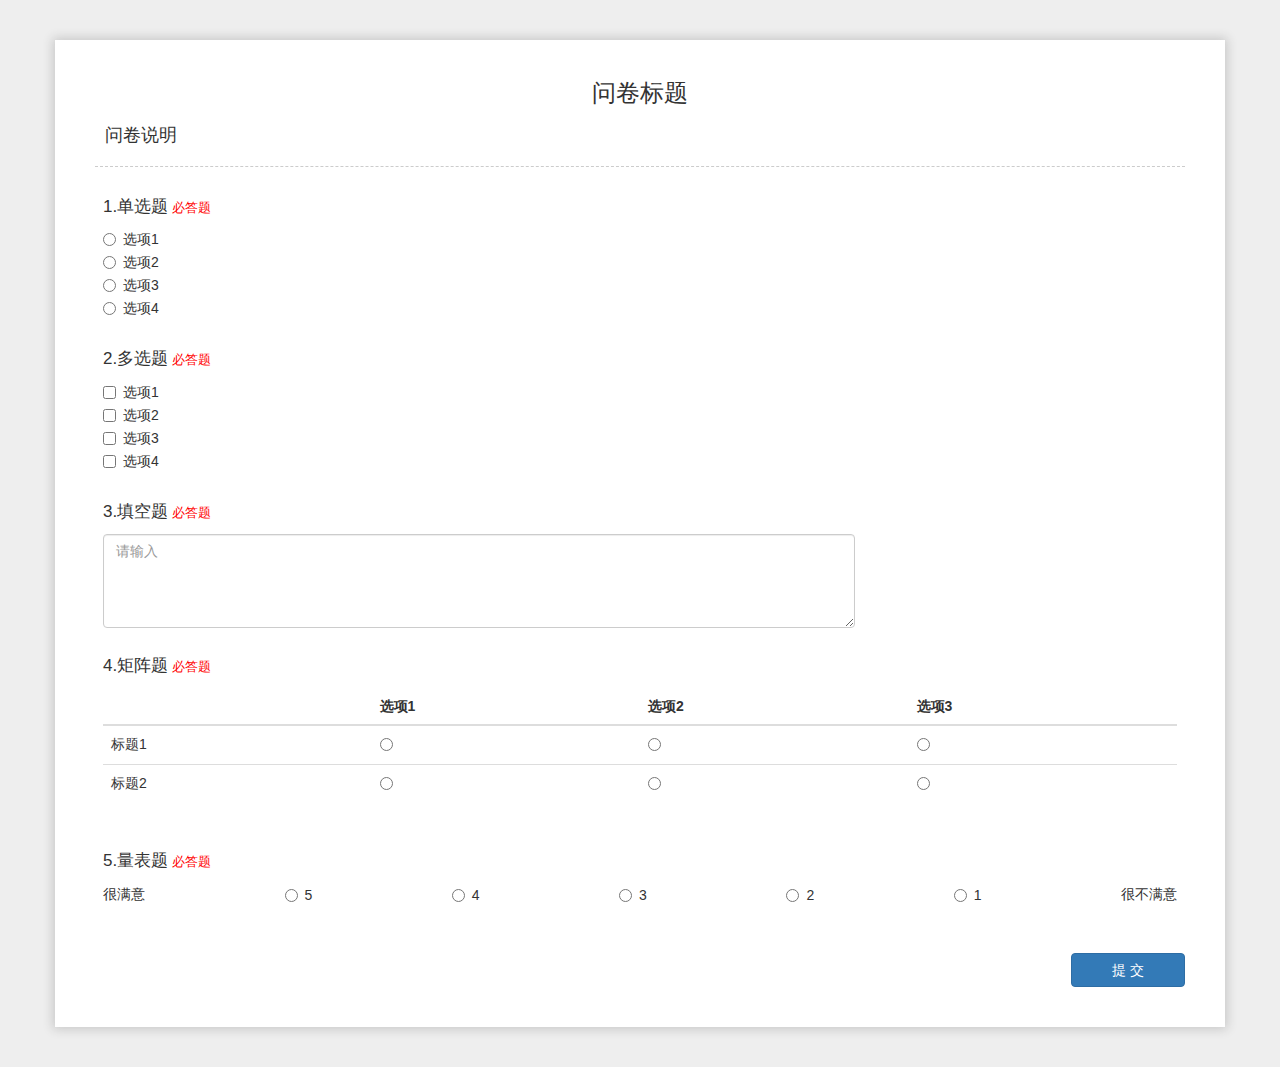
==== src/main/resources/static/pages/answerSheet/index.html @ ddeb2d03 "v0.1.1" ====
<!DOCTYPE html>
<html lang="en">
<head>
  <meta charset="UTF-8">
  <meta http-equiv="X-UA-Compatible" content="IE=edge">
  <meta name="viewport" content="width=device-width, initial-scale=1.0">
  <title>答卷</title>
  <link rel="stylesheet" href="./index.css">
  <link rel="stylesheet" href="../../static/bootstrap-3.4.1/css/bootstrap.min.css">
  <script src="../../static/jquery-3.5.1/jquery-3.5.1.min.js"></script>
  <script src="../../static/bootstrap-3.4.1/js/bootstrap.min.js"></script>
</head>
<body>

  <div class="container">
    <h3 class="questionnaire-title">问卷标题</h3>
    <h4 class="questionnaire-description">问卷说明</h4>
    <div class="problem" id="problem"></div>
    <div class="btn-div">
      <button type="button" class="btn btn-primary">提 交</button>
    </div>
  </div>

  <script src="./index.js"></script>
</body>
</html>
---- src/main/resources/static/pages/answerSheet/index.css ----
body {
  background-color: #EEEEEE !important;
}

.container {
  background-color: #ffffff;
  box-shadow: 0 0 10px 2px rgba(43, 43, 43, 0.2);
  padding: 20px 40px !important;
  margin: 40px 0;
}

.questionnaire-title {
  text-align: center;
}

.questionnaire-description {
  border-bottom: 1px dashed #CCCCCC;
  padding: 0 0 20px 10px;
  margin: 20px 0;
}

.question {
  padding: 8px;
  margin-bottom: 10px;
  position: relative;
}

.question-title {
  font-size: 17px;
}

.question > .top {
  margin-bottom: 10px;
}

.must-answer {
  color: red;
  font-size: 13px;
}

.btn-div {
  text-align: right;
  margin: 40px 0 20px 0;
}

.btn {
  padding: 6px 40px !important;
}
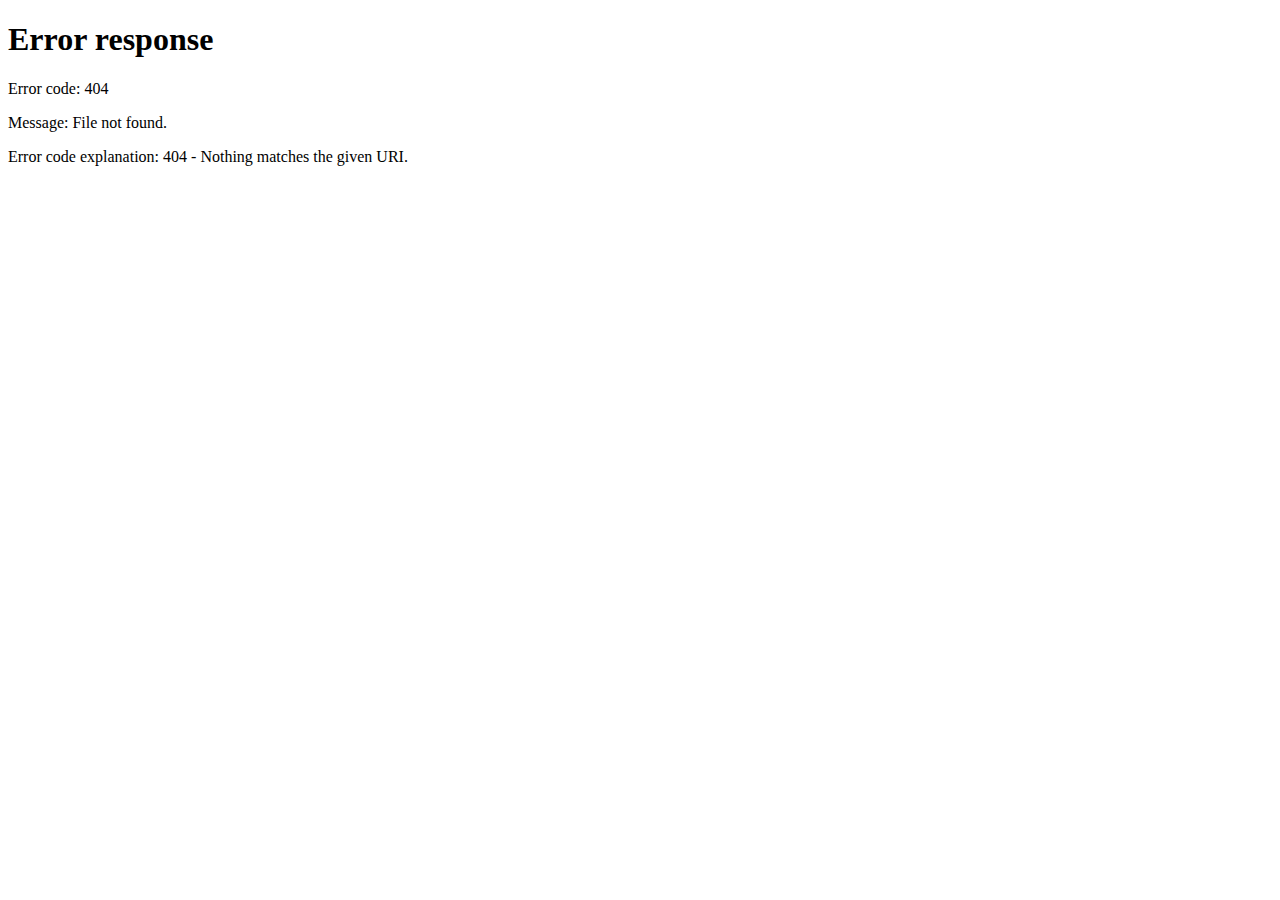
==== commit 52c0b4af: "v0.3.2 over 补齐创建问卷和发布问卷" ====
--- a/src/main/resources/static/pages/answerSheet/index.html
+++ b/src/main/resources/static/pages/answerSheet/index.html
@@ -9,6 +9,7 @@
   <link rel="stylesheet" href="../../static/bootstrap-3.4.1/css/bootstrap.min.css">
   <script src="../../static/jquery-3.5.1/jquery-3.5.1.min.js"></script>
   <script src="../../static/bootstrap-3.4.1/js/bootstrap.min.js"></script>
+  <script src="../../my-config.js"></script>
 </head>
 <body>
 
@@ -20,7 +21,7 @@
       <button type="button" class="btn btn-primary">提 交</button>
     </div>
   </div>
-
+  <script type="module" src="../../utils/index.js"></script>
   <script src="./index.js"></script>
 </body>
 </html>